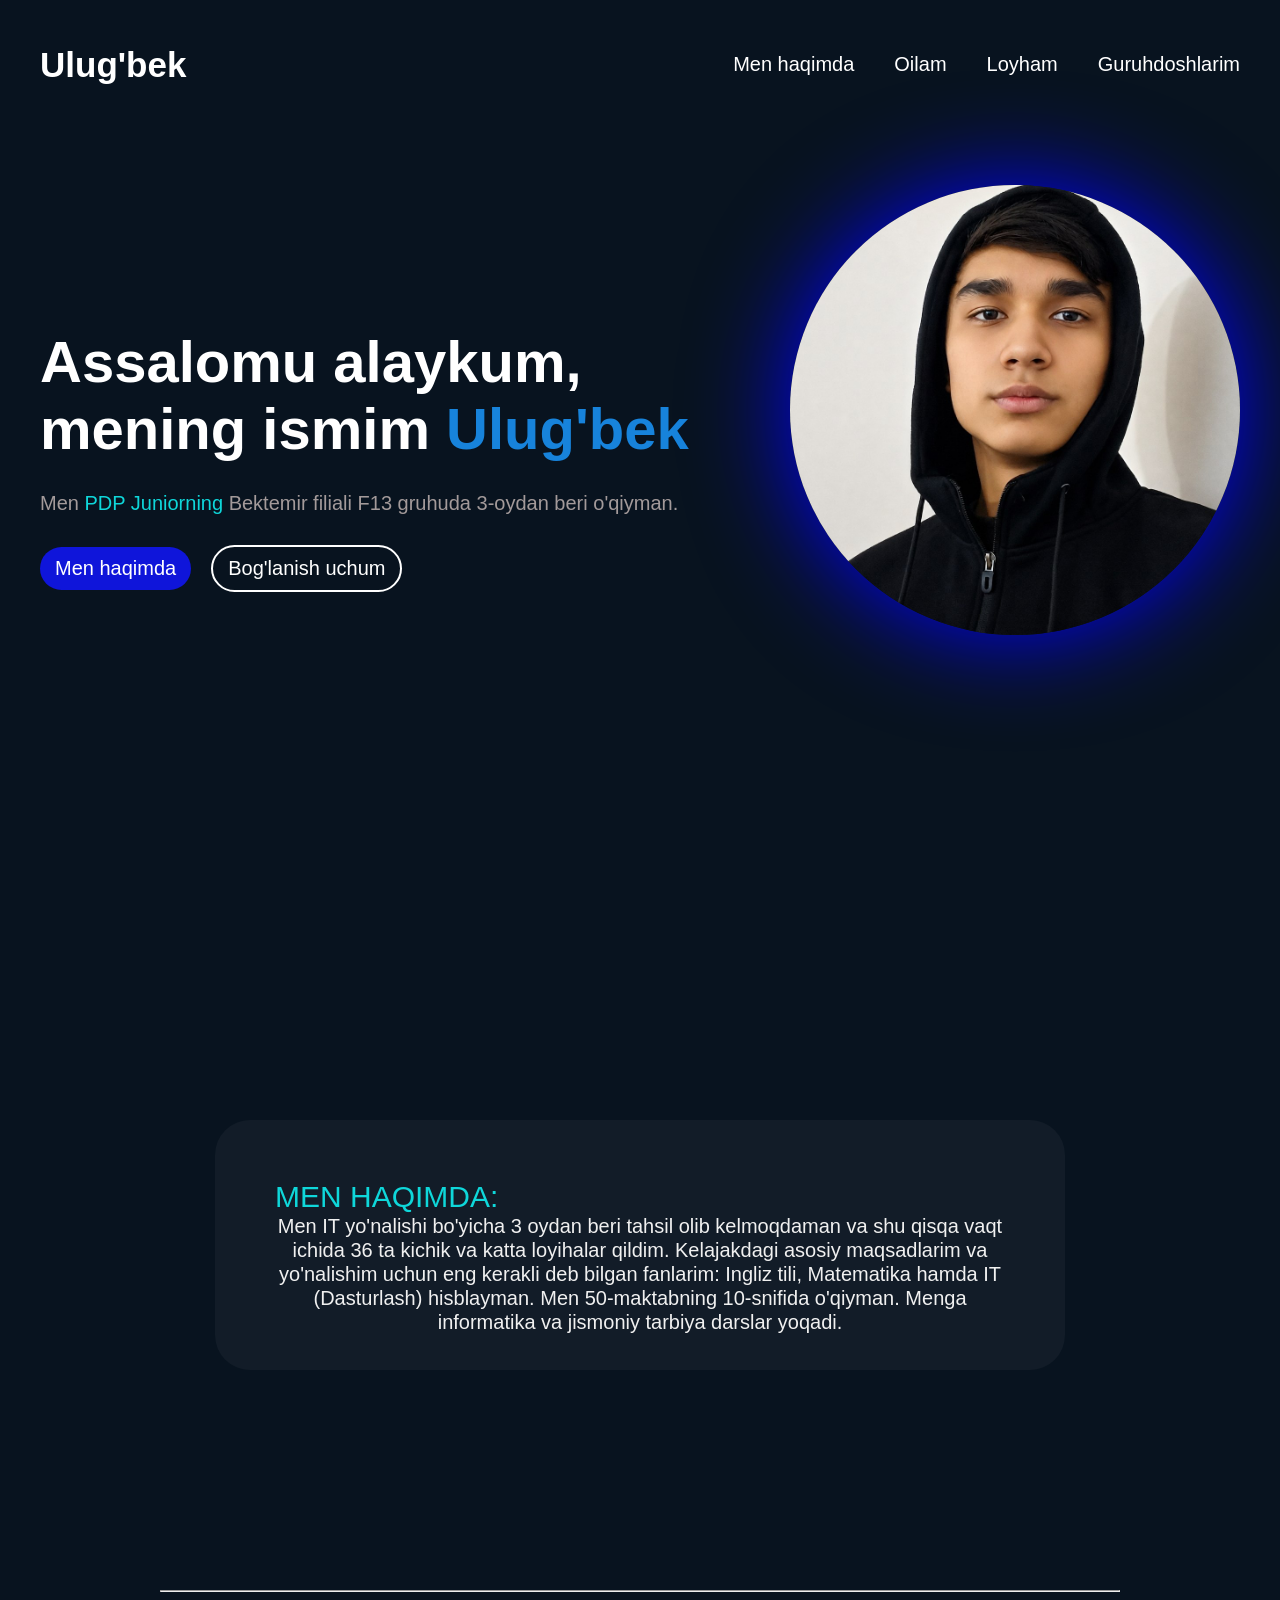
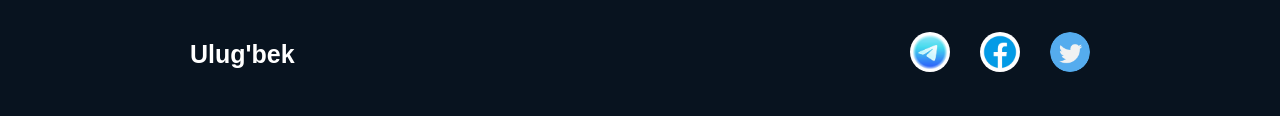
==== index.html @ 5dd06a30 "tayyor" ====
<!DOCTYPE html>
<html lang="en">
<head>
    <meta charset="UTF-8">
    <meta name="viewport" content="width=device-width, initial-scale=1.0">
    <title>Portfolio | Ulug'bek</title>
    <link rel="stylesheet" href="stlye.css">
</head>
<body>
     <header>
          <div class="container">
                <nav class="navbar">
              <h2 class="logo">Ulug'bek</h2>
              <ul class="nav_links">
                <li><a href="#" class="nav_link">Men haqimda </a></li>
                <li><a href="ikinchi.html" class="nav_link">Oilam</a></li>
                <li><a href="3.html" class="nav_link">Loyham</a></li>
                <li><a href="4.html" class="nav_link">Guruhdoshlarim</a></li>
              </ul>
            </nav>
             <div class="hero">
          <div class="hero-wrapper">
            <h1 class="hero-title">
              Assalomu alaykum, mening ismim  <span>Ulug'bek</span>
            </h1>
            <p class="hero-text">
              Men <span>PDP Juniorning</span>  Bektemir filiali F13 gruhuda 3-oydan beri o'qiyman.
            </p>
            <div class="button">
               <a href="#box" class="btn">Men haqimda</a>
               <a href="bosqa.html" class="btnn">Bog'lanish uchum </a>
            </div>
           
          </div>
          <img class="hero-img" src="img/men.jpg" alt="" />
        </div> 
        </header>
       <main>
         <!-- section 1 -->
          <section>
            <div class="card-box" id="box">
               <div class="sect-card">
                <span>MEN HAQIMDA:</span>
                <p class="div_p">
                  
                 Men IT yo'nalishi bo'yicha 3 oydan beri tahsil olib kelmoqdaman va 
                  shu qisqa  vaqt ichida 36 ta kichik va katta loyihalar qildim.  
                   Kelajakdagi asosiy maqsadlarim va yo'nalishim uchun eng kerakli
                     deb bilgan fanlarim: Ingliz tili, Matematika hamda 
                                    IT (Dasturlash) hisblayman.
                 Men 50-maktabning 10-snifida o'qiyman.
                 Menga informatika va jismoniy tarbiya darslar yoqadi.                   
                </p>
               </div>
            </div>
           
          </section>
       </main>
       <footer>
        <div class="footer-box">
        <hr>
        <div class="footer_div">
          <h3>Ulug'bek</h3>
          <div class="footer-div-img">
            
             <a  href="https://t.me/zikrullayev16"><img src="img/image.png" alt=""></a>
             <a href="#"> <img src="img/image copy.png" alt="Facebook"></a>
             <a href="#"> <img src="img/image copy 2.png" alt="Tvitter"></a>
          </div>
        </div>
        </div>
       </footer>
    
</body>
</html>
---- stlye.css ----
*{
    margin: 0px;
    padding: 0px;
    box-sizing: border-box;

}
body{
    background:#08131f;
    font-family: Arial, Helvetica, sans-serif;
    color: white;
}

 header {
  position:sticky;
  padding: 20px 0px;
  height: 100vh;
  background: #08131f;
  
}
.container {
  max-width: 1200px;
  width: 100%;
  margin: 0px auto;
  margin-top: 25px;
}

.logo {
  color: #fff;
  font-size: 35px;
}

nav {
  display: flex;
  align-items: center;
  justify-content: space-between;
}

.nav_links {
  display: flex;
  align-items: center;
  gap: 40px;
  list-style: none;
    transition: 0.4s;

  }

.nav_link {
  color: #fff;
  text-decoration: none;
   font-size: 20px;
  transition: 0.4s;
}
.nav_link::after{
  content: "";
  width: 0%;
  height: 2px;
  background-color:rgb(15, 215, 218);
  display: block;
  transition: 0.4s;
}
.nav_link:hover::after{
  width: 100%;
  color: white;
 
}
.hero-img{
    width: 450px;
    border-radius: 500px;
    margin-top: 50px;
    box-shadow: 0 0 100px blue;

}
.hero {
  display: flex;
  align-items: center;
    margin-top: 50px;

}

.hero-wrapper {
  margin-top: 150px;
  display: flex;
  flex-direction: column;
  align-items: start;
  gap: 30px;

}
.hero-title {
  color: #fff;
  font-size: 58px;
  font-weight: bold;
}

.hero-title span {
  color: #1783db;
}
.hero-text {
  color:  #a39a9a ;
  font-size: 20px;
}
span{
    color: rgb(15, 215, 218);
}
.navbar a{
    cursor: pointer;
    transition:0.4s;
}
.navbar a:hover{
    color: rgb(0, 251, 251);
}
.button{
  display: flex;
  align-items: center;
  justify-content: center;
  gap: 20px;
}
.btn{
  padding: 10px 15px;
  border: none;
  text-decoration: none;
  border-radius: 25px;
  font-size: 20px;
  color: white;
  background:rgb(15, 21, 218) ;
  cursor: pointer;
  transition: 0.3s;
  
}
.btnn{
  padding: 10px 15px;
  border: 2px solid white;
  text-decoration: none;
  border-radius: 25px;
  font-size: 20px;
  color: white;
  background:transparent;
  scroll-behavior: smooth;
  /* box-shadow: 0 0 18px rgb(2, 251, 255); */
}
.btn:hover{
  /* background: rgb(7, 10, 123) ; */
  background: transparent;
  color: #c7baba;
  transition: 0.3s;
  transform: scale(1.2);
  border: 2px solid white;
}
.btnn:hover{
  background: rgb(7, 10, 123) ;
  color: #c7baba;
  transition: 0.3s;
  transform: scale(1.1);
}

 .sect-card{
    width: 850px;
    height: 250px; 
    background: rgba(255,255,255,0.04);
    border-radius: 35px;
    padding: 60px;
    font-size: 30px;
    transition: 0.4s;
    
 }
.card-box{
  margin: 200px 0px; 
  padding:20px;
  background-color: #08131f;
  display: flex;
 justify-content: center;
 
}

.div_p{
    text-align: center;
    font-size: 31px;
    color: #f0f0f0;
    
}
.sect-card:hover{  
    box-shadow: 0 0 20px rgba(39, 83, 202, 0.814);
    transition: 0.4s;
    transform: scale(1.1);
    cursor: pointer;
}
.div_p{
    font-size: 20px;
    line-height: 1.2;
}


.footer-box{
  padding: 0px 160px;
  margin-top: 150px;
}
.footer_div{
  padding: 40px  30px;
  background: #08131f;
  display: flex;
  align-items: center; 
  justify-content: space-between;
  

}
.footer_div h3{
  font-size: 25px;
}
.footer-div-img{
  background-color: #08131f;
  color: #08131f;
}
.footer-div-img {
 
  background-color: #08131f;
  display: flex;
  justify-content: space-between;
  
}

.footer-div-img {
    display: flex;
    gap: 30px;

  }

.footer-div-img a {
    display: block; 
   border-radius: 50%;
          
}

.footer-div-img img {
    width: 40px;
    height: 40px;
    border-radius: 50%;
}
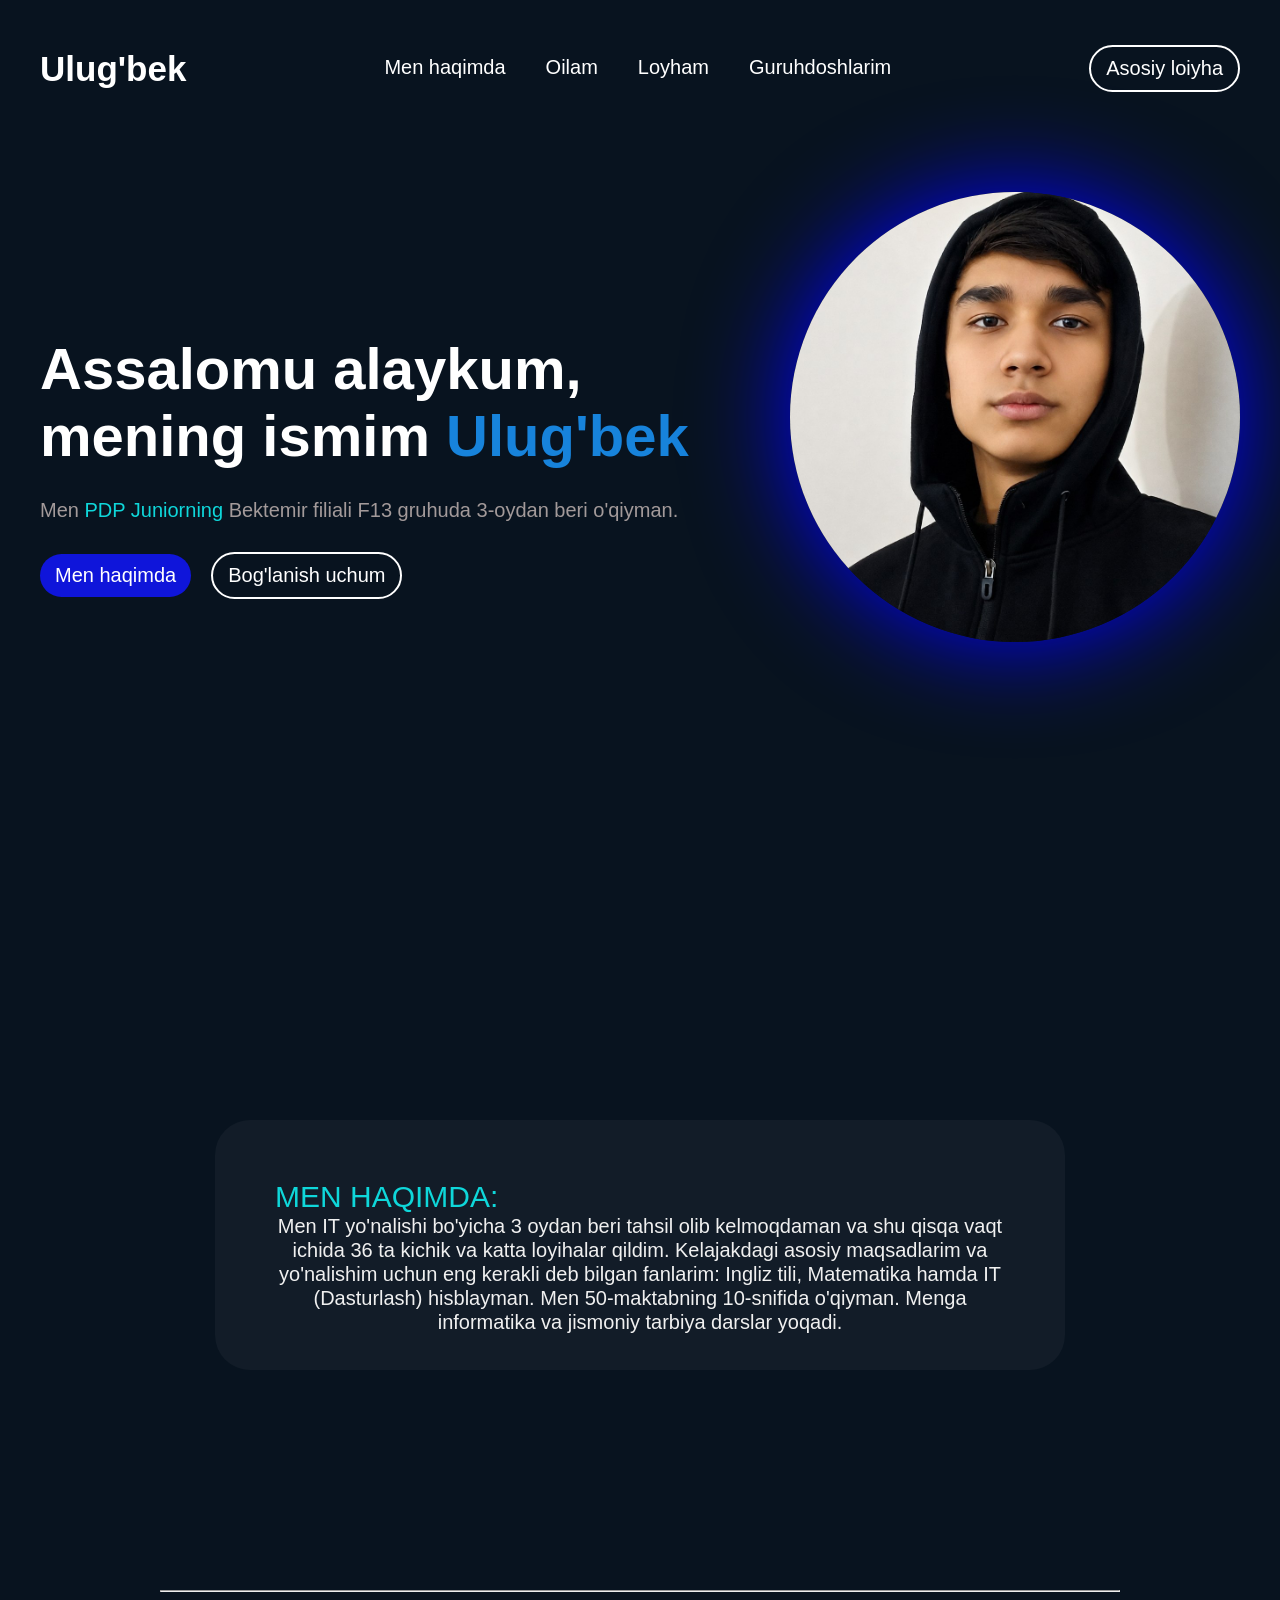
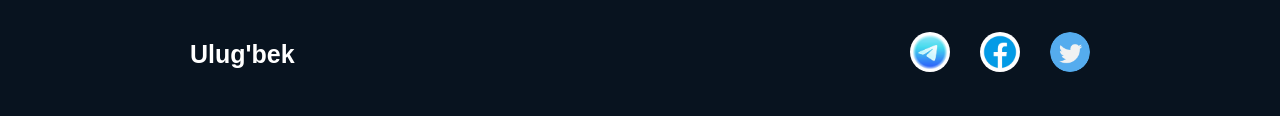
==== commit d7de6ebc: "Yangi o'zgarishlar qo'shildi" ====
--- a/index.html
+++ b/index.html
@@ -17,6 +17,7 @@
                 <li><a href="3.html" class="nav_link">Loyham</a></li>
                 <li><a href="4.html" class="nav_link">Guruhdoshlarim</a></li>
               </ul>
+              <a class="nav_a" href="https://1-loyham-asosiy.netlify.app"> Asosiy loiyha</a>
             </nav>
              <div class="hero">
           <div class="hero-wrapper">
--- a/stlye.css
+++ b/stlye.css
@@ -4,6 +4,10 @@
     box-sizing: border-box;
 
 }
+html{
+  scroll-behavior: smooth;
+}
+
 body{
     background:#08131f;
     font-family: Arial, Helvetica, sans-serif;
@@ -63,6 +67,22 @@
   color: white;
  
 }
+.nav_a {
+   padding: 10px 15px;
+  border: none;
+  text-decoration: none;
+  border-radius: 25px;
+  border: 2px solid #fff;
+  font-size: 20px;
+  color: white;
+  background:transparent ;
+ 
+}
+.nav_a:hover{
+  border: 2px solid rgb(15, 215, 218);
+  transform:scale(1.1)
+}
+
 .hero-img{
     width: 450px;
     border-radius: 500px;
@@ -142,7 +162,7 @@
   background: transparent;
   color: #c7baba;
   transition: 0.3s;
-  transform: scale(1.2);
+  transform: scale(1.1);
   border: 2px solid white;
 }
 .btnn:hover{
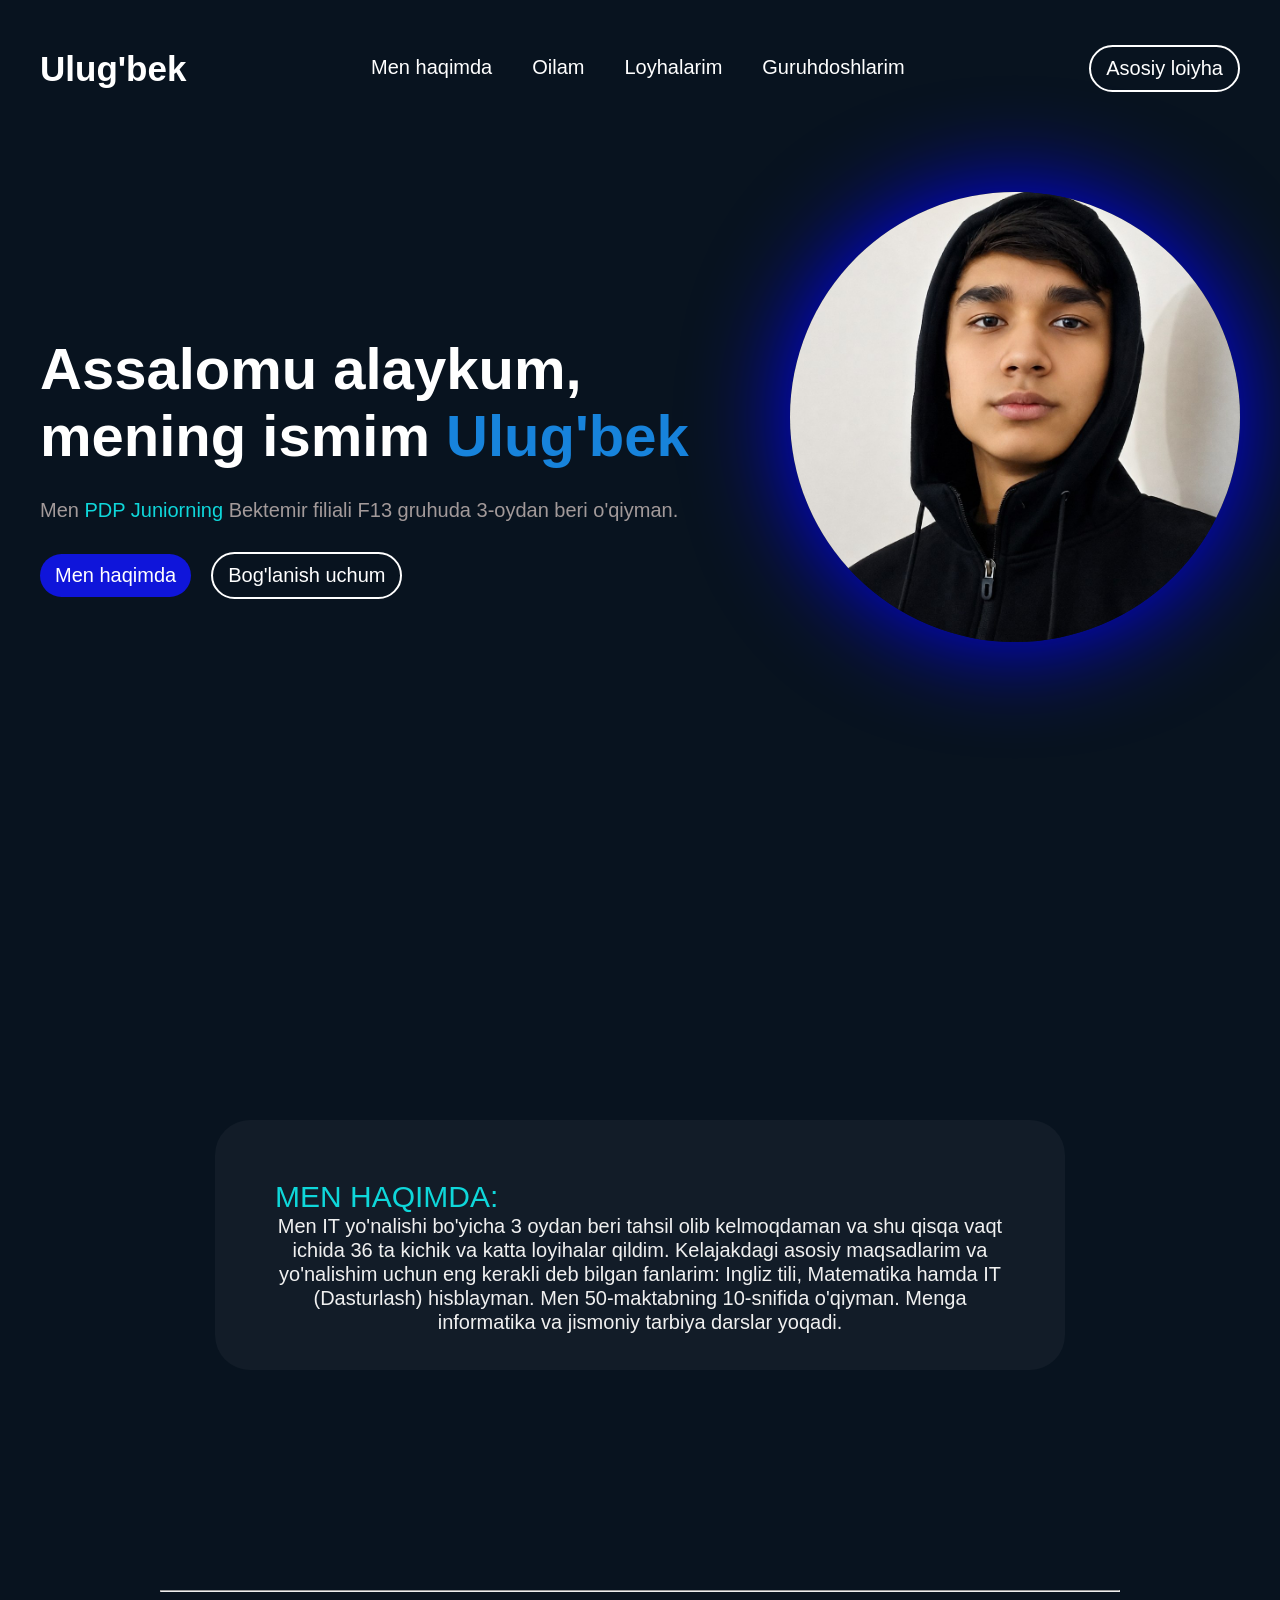
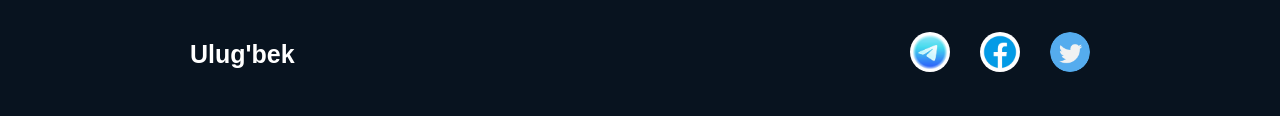
==== commit 6b02a995: "Yangi o'zgarishlar qo'shildi" ====
--- a/index.html
+++ b/index.html
@@ -14,7 +14,7 @@
               <ul class="nav_links">
                 <li><a href="#" class="nav_link">Men haqimda </a></li>
                 <li><a href="ikinchi.html" class="nav_link">Oilam</a></li>
-                <li><a href="3.html" class="nav_link">Loyham</a></li>
+                <li><a href="3.html" class="nav_link">Loyhalarim</a></li>
                 <li><a href="4.html" class="nav_link">Guruhdoshlarim</a></li>
               </ul>
               <a class="nav_a" href="https://1-loyham-asosiy.netlify.app"> Asosiy loiyha</a>
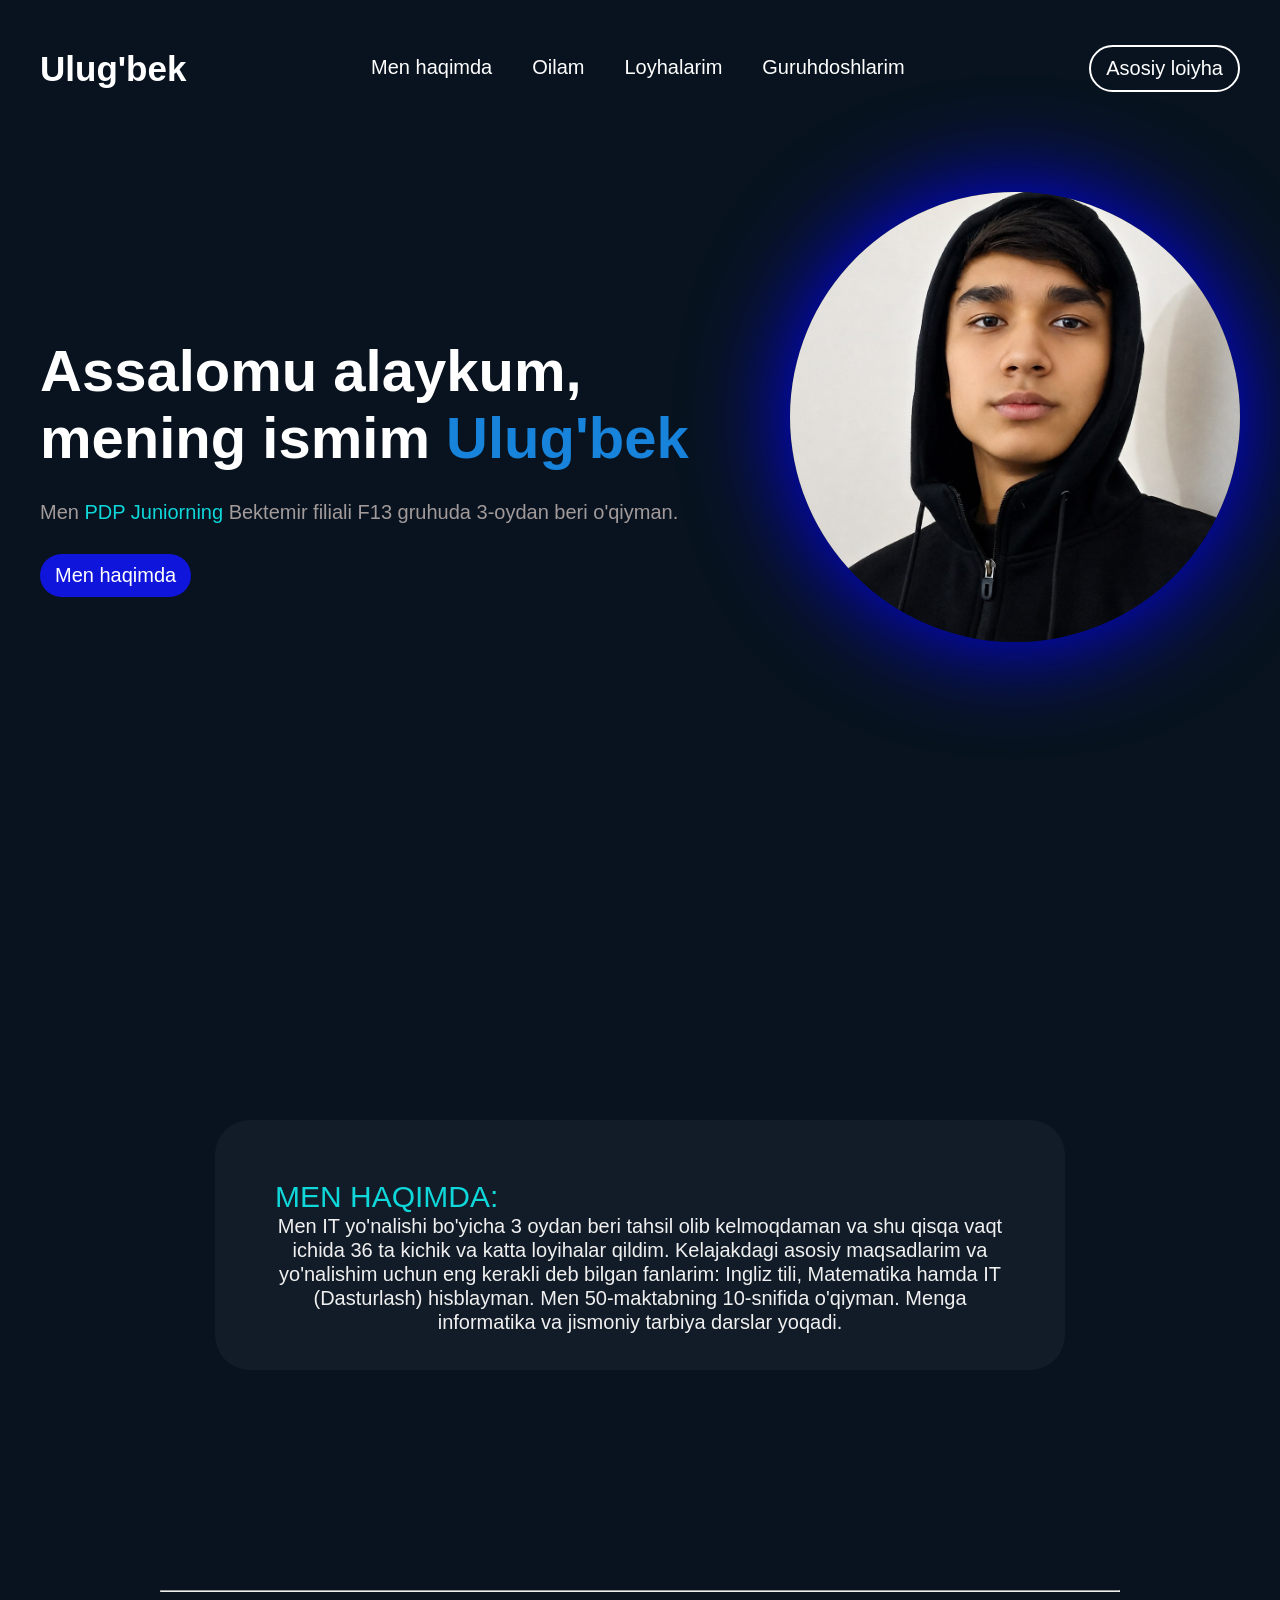
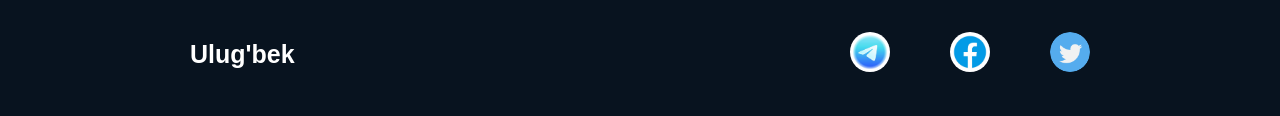
==== commit 0a9c349f: "+" ====
--- a/index.html
+++ b/index.html
@@ -29,7 +29,7 @@
             </p>
             <div class="button">
                <a href="#box" class="btn">Men haqimda</a>
-               <a href="bosqa.html" class="btnn">Bog'lanish uchum </a>
+               <!-- <a href="bosqa.html" class="btnn">Bog'lanish uchum </a> -->
             </div>
            
           </div>
--- a/stlye.css
+++ b/stlye.css
@@ -239,7 +239,7 @@
 
 .footer-div-img {
     display: flex;
-    gap: 30px;
+    gap: 60px;
 
   }
 
@@ -248,6 +248,11 @@
    border-radius: 50%;
           
 }
+.footer-div-img a:hover{
+  transform: scale(1.2);
+  transition: 0.4s;
+  box-shadow: 0 0 50px blue;
+}
 
 .footer-div-img img {
     width: 40px;
